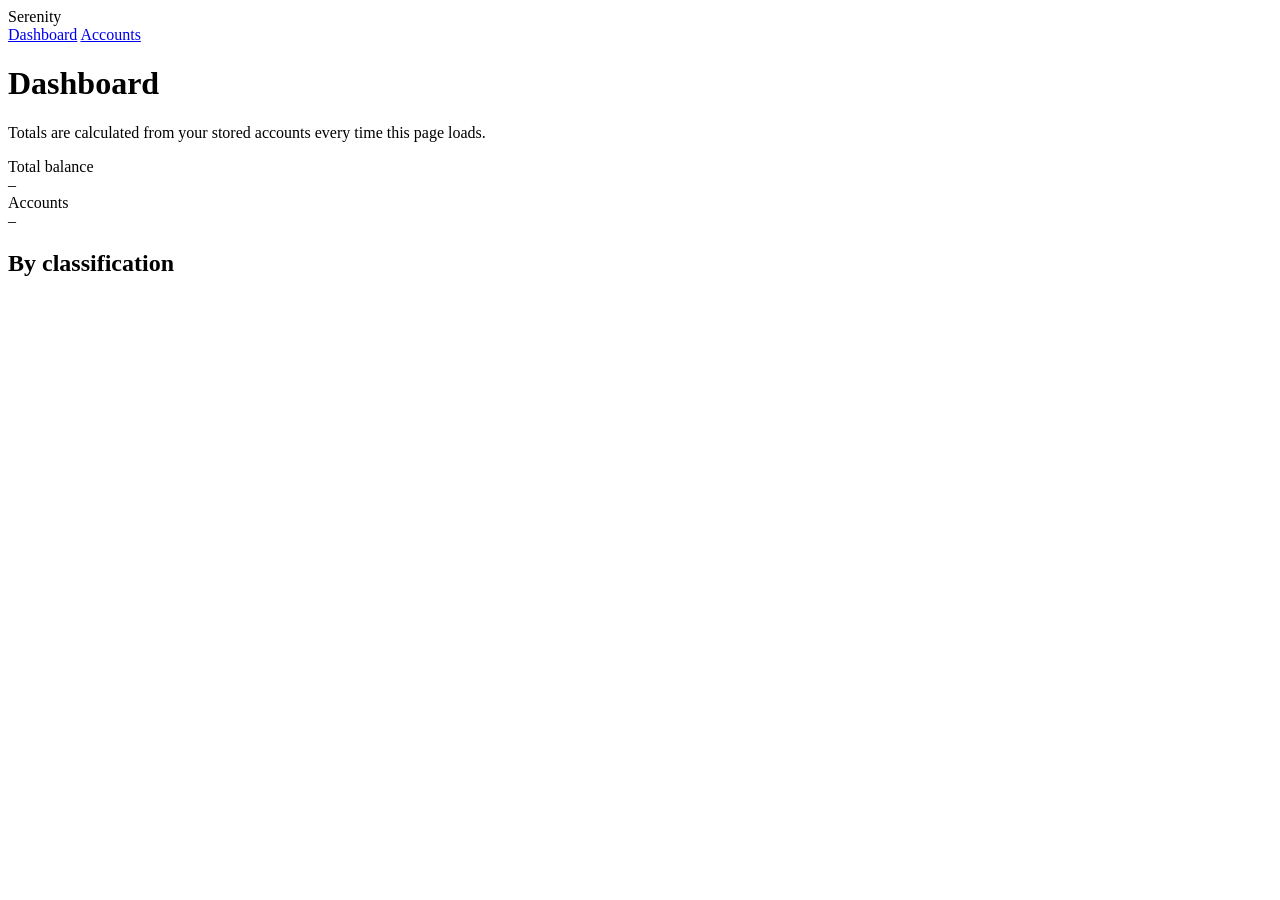
==== frontend/index.html @ c6931251 "Dank Files Dank Files" ====
<!DOCTYPE html>
<html lang="en">
<head>
  <meta charset="UTF-8">
  <meta name="viewport" content="width=device-width, initial-scale=1">
  <title>Serenity · Dashboard</title>
  <link rel="stylesheet" href="/static/css/style.css">
</head>
<body>
  <header class="topbar">
    <span class="brand">Serenity</span>
    <nav>
      <a href="/" class="active">Dashboard</a>
      <a href="/accounts">Accounts</a>
    </nav>
  </header>

  <main>
    <h1>Dashboard</h1>
    <p class="muted">Totals are calculated from your stored accounts every time this page loads.</p>

    <section class="cards">
      <div class="card">
        <div class="card-label">Total balance</div>
        <div class="card-value" id="total-balance">–</div>
      </div>
      <div class="card">
        <div class="card-label">Accounts</div>
        <div class="card-value" id="account-count">–</div>
      </div>
    </section>

    <h2>By classification</h2>
    <section class="cards" id="classification-cards"></section>

    <p id="error" class="error" hidden></p>
  </main>

  <script src="/static/js/api.js"></script>
  <script src="/static/js/dashboard.js"></script>
</body>
</html>
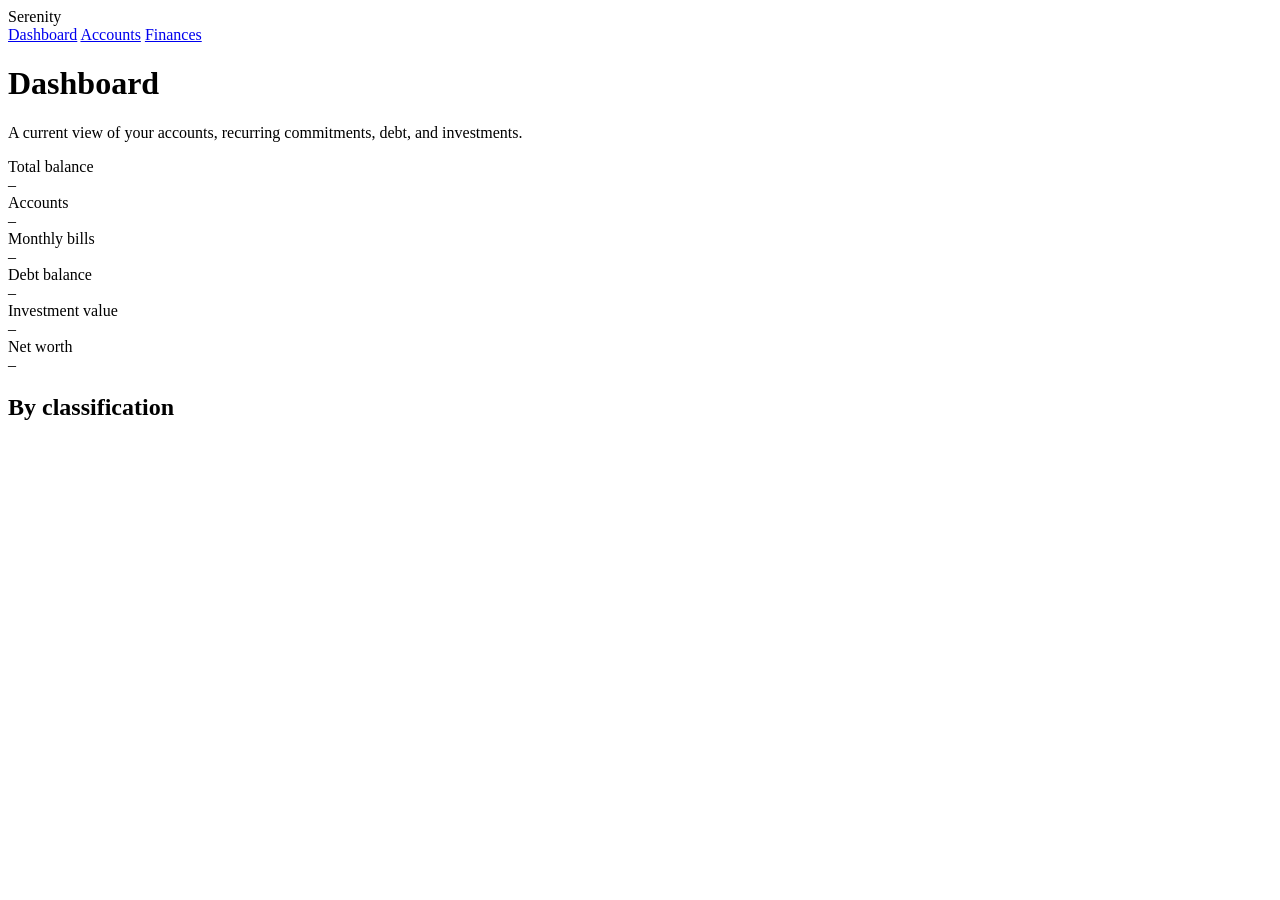
==== commit 8ee2e2d3: "Sync Serenity transaction alignment and finance features from Replit" ====
--- a/frontend/index.html
+++ b/frontend/index.html
@@ -12,12 +12,13 @@
     <nav>
       <a href="/" class="active">Dashboard</a>
       <a href="/accounts">Accounts</a>
+      <a href="/finances">Finances</a>
     </nav>
   </header>
 
   <main>
     <h1>Dashboard</h1>
-    <p class="muted">Totals are calculated from your stored accounts every time this page loads.</p>
+    <p class="muted">A current view of your accounts, recurring commitments, debt, and investments.</p>
 
     <section class="cards">
       <div class="card">
@@ -27,6 +28,22 @@
       <div class="card">
         <div class="card-label">Accounts</div>
         <div class="card-value" id="account-count">–</div>
+      </div>
+      <div class="card">
+        <div class="card-label">Monthly bills</div>
+        <div class="card-value" id="monthly-bills">–</div>
+      </div>
+      <div class="card">
+        <div class="card-label">Debt balance</div>
+        <div class="card-value" id="debt-balance">–</div>
+      </div>
+      <div class="card">
+        <div class="card-label">Investment value</div>
+        <div class="card-value" id="investment-value">–</div>
+      </div>
+      <div class="card">
+        <div class="card-label">Net worth</div>
+        <div class="card-value" id="net-worth">–</div>
       </div>
     </section>
 
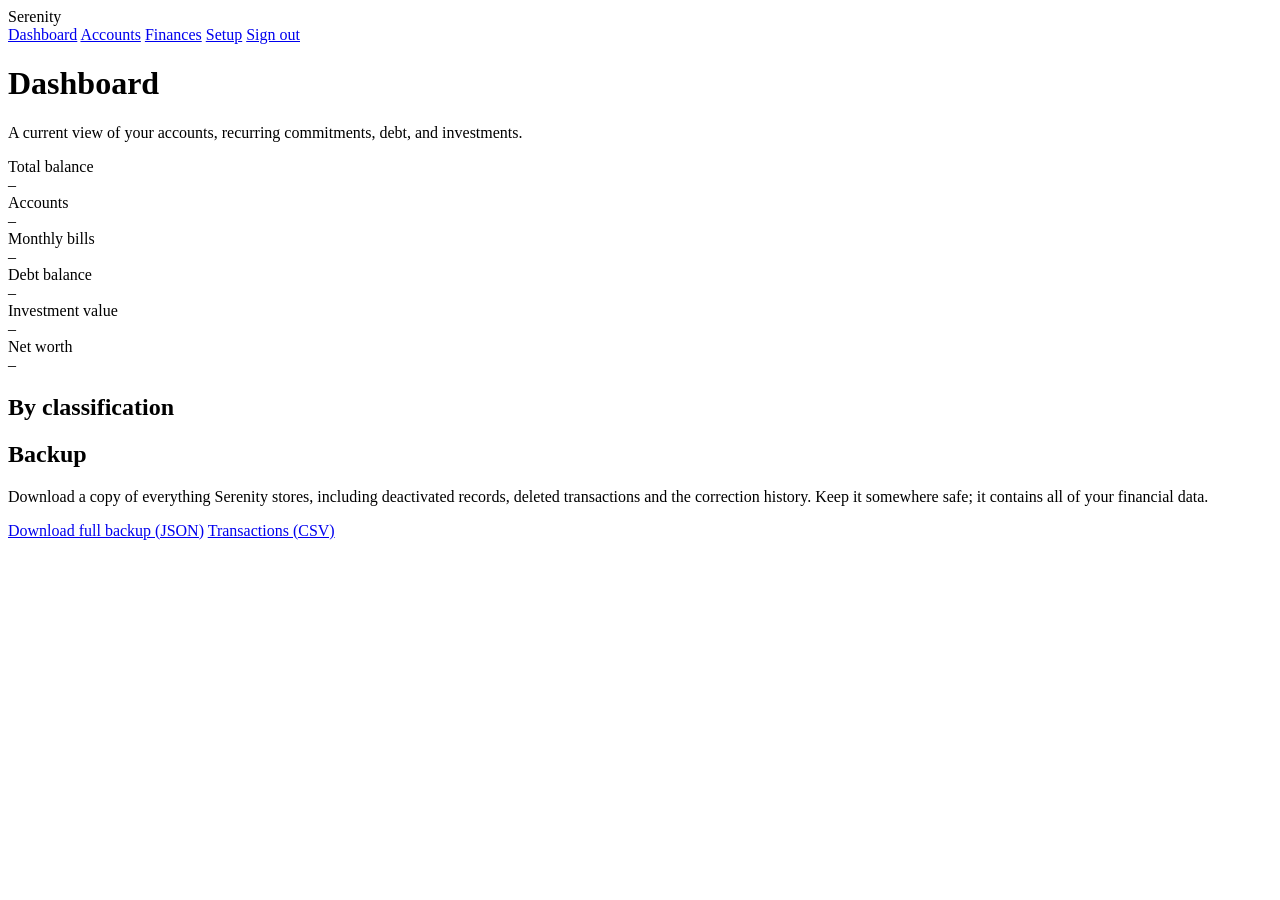
==== commit 3abfac22: "Sync verified Serenity application updates" ====
--- a/frontend/index.html
+++ b/frontend/index.html
@@ -13,6 +13,8 @@
       <a href="/" class="active">Dashboard</a>
       <a href="/accounts">Accounts</a>
       <a href="/finances">Finances</a>
+      <a href="/setup">Setup</a>
+      <a href="/sign-out" class="sign-out">Sign out</a>
     </nav>
   </header>
 
@@ -51,6 +53,17 @@
     <section class="cards" id="classification-cards"></section>
 
     <p id="error" class="error" hidden></p>
+
+    <section class="panel">
+      <h2>Backup</h2>
+      <p class="muted">Download a copy of everything Serenity stores, including deactivated
+        records, deleted transactions and the correction history. Keep it somewhere safe;
+        it contains all of your financial data.</p>
+      <div class="form-buttons">
+        <a class="button" href="/serenity-api/export" download>Download full backup (JSON)</a>
+        <a class="button secondary" href="/serenity-api/export/transactions.csv" download>Transactions (CSV)</a>
+      </div>
+    </section>
   </main>
 
   <script src="/static/js/api.js"></script>
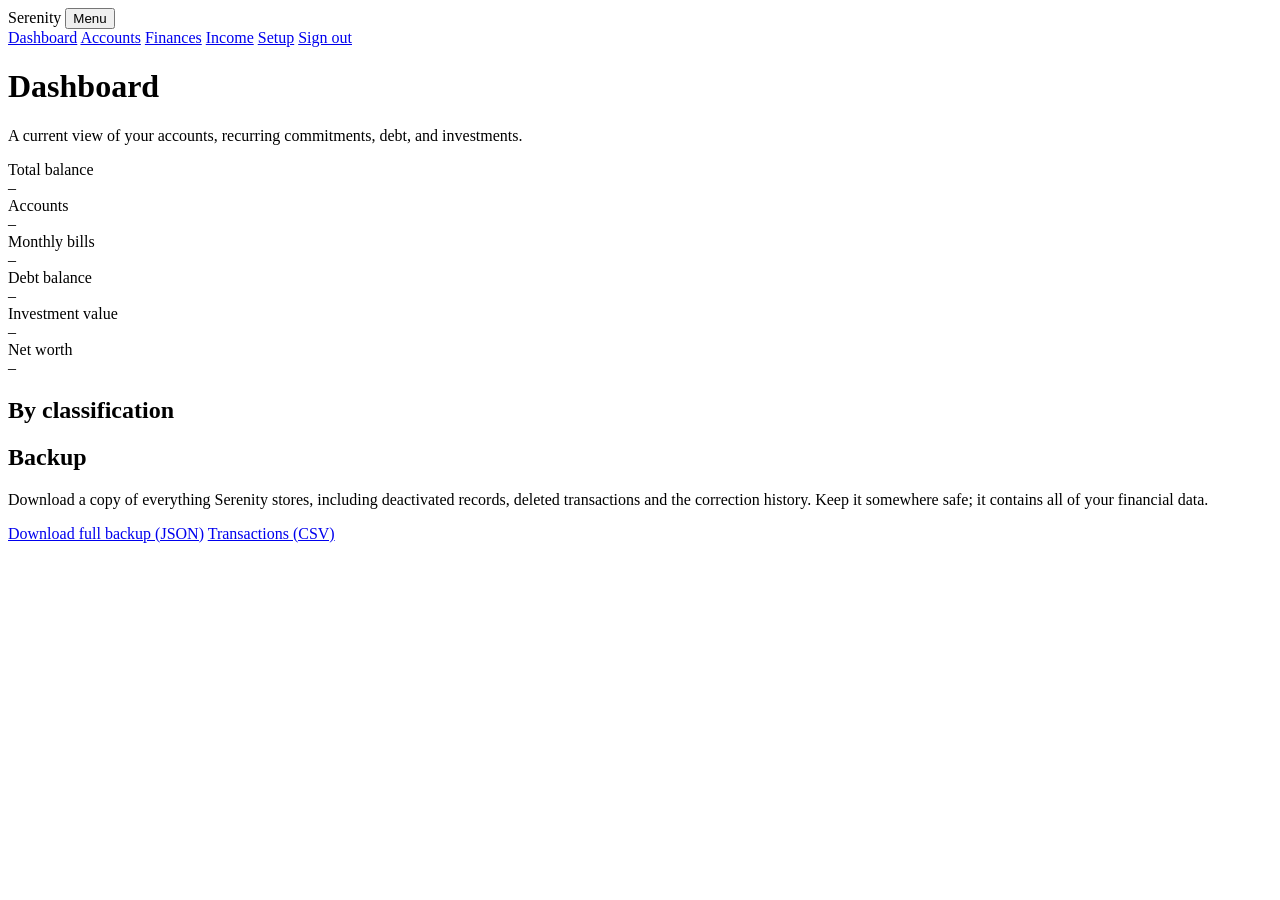
==== commit 4ff627f1: "Sync Serenity financial features, session security, browser recovery and hosting handoff" ====
--- a/frontend/index.html
+++ b/frontend/index.html
@@ -3,16 +3,19 @@
 <head>
   <meta charset="UTF-8">
   <meta name="viewport" content="width=device-width, initial-scale=1">
+  <meta name="theme-color" content="#0a0a0a">
   <title>Serenity · Dashboard</title>
   <link rel="stylesheet" href="/static/css/style.css">
 </head>
 <body>
   <header class="topbar">
     <span class="brand">Serenity</span>
-    <nav>
-      <a href="/" class="active">Dashboard</a>
+    <button type="button" class="nav-toggle" aria-expanded="false" aria-controls="site-nav">Menu</button>
+    <nav id="site-nav" class="site-nav" aria-label="Main">
+      <a href="/" class="active" aria-current="page">Dashboard</a>
       <a href="/accounts">Accounts</a>
       <a href="/finances">Finances</a>
+      <a href="/income">Income</a>
       <a href="/setup">Setup</a>
       <a href="/sign-out" class="sign-out">Sign out</a>
     </nav>
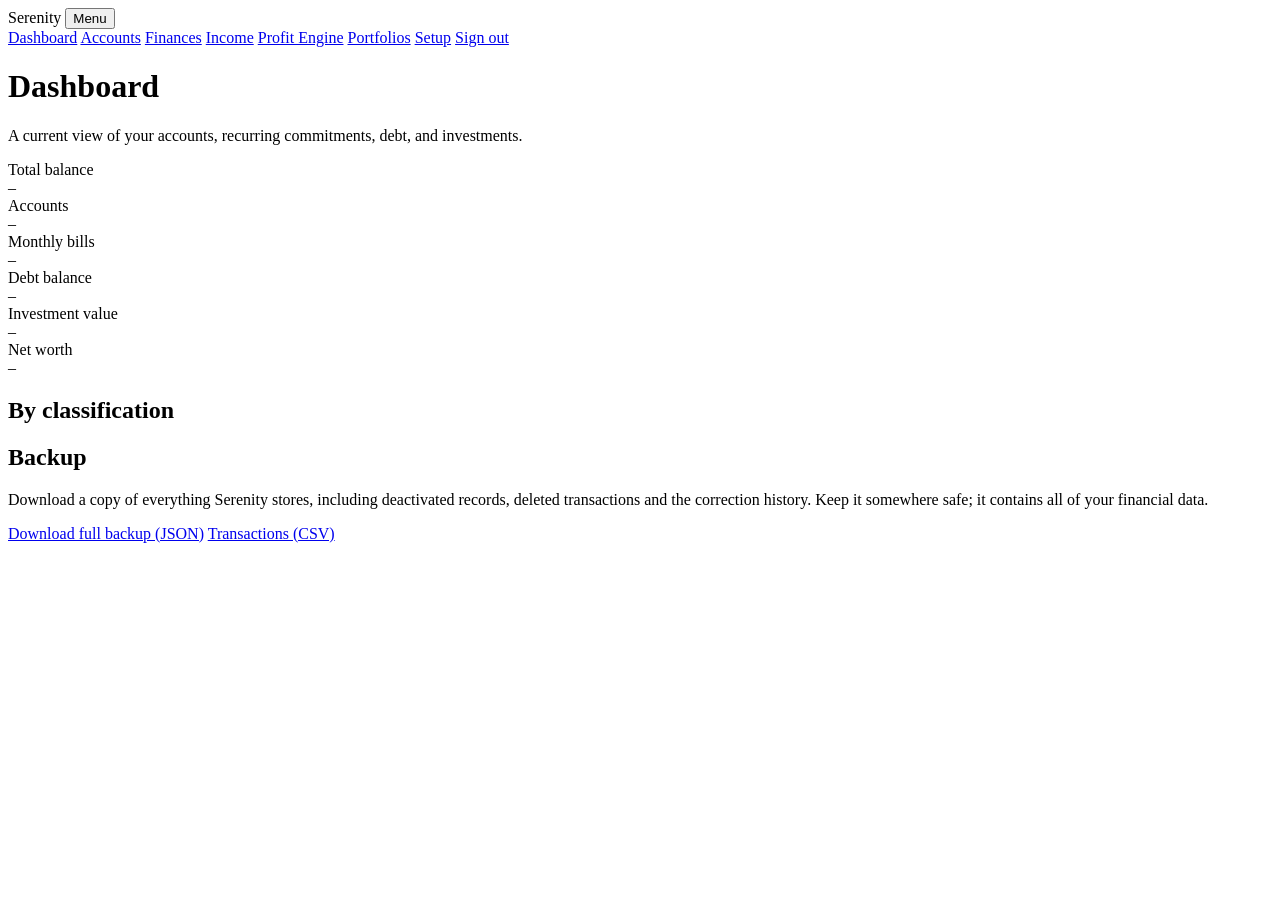
==== commit 3e11e3f8: "Sync Serenity to Replit checkpoint 4355dd6 Exact tracked-file snapshot of Replit development commit " ====
--- a/frontend/index.html
+++ b/frontend/index.html
@@ -16,6 +16,8 @@
       <a href="/accounts">Accounts</a>
       <a href="/finances">Finances</a>
       <a href="/income">Income</a>
+      <a href="/profit-engine">Profit Engine</a>
+      <a href="/portfolios">Portfolios</a>
       <a href="/setup">Setup</a>
       <a href="/sign-out" class="sign-out">Sign out</a>
     </nav>
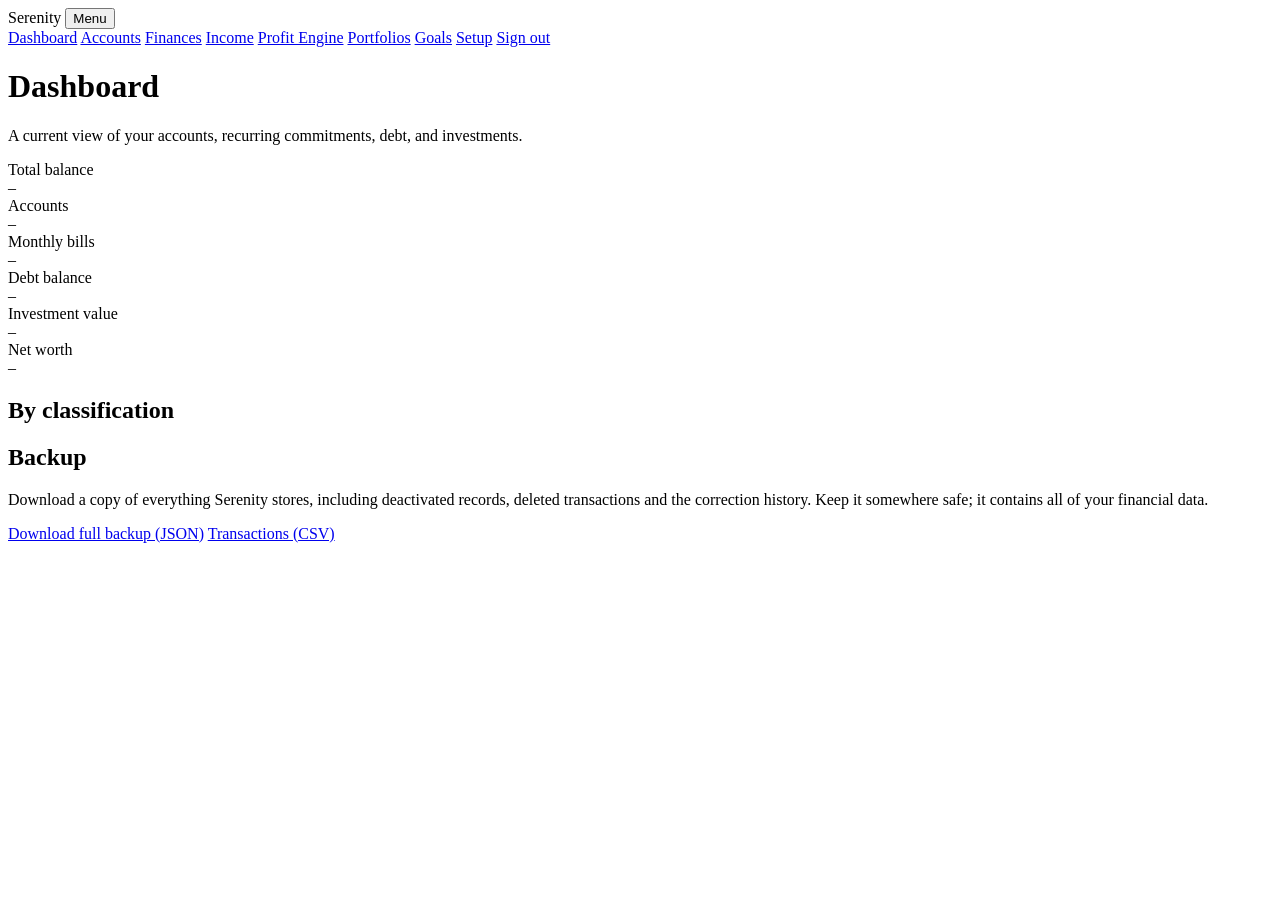
==== commit 545dda91: "Stage guarded Publish repair and synchronize approved Serenity development" ====
--- a/frontend/index.html
+++ b/frontend/index.html
@@ -18,6 +18,7 @@
       <a href="/income">Income</a>
       <a href="/profit-engine">Profit Engine</a>
       <a href="/portfolios">Portfolios</a>
+      <a href="/goals">Goals</a>
       <a href="/setup">Setup</a>
       <a href="/sign-out" class="sign-out">Sign out</a>
     </nav>
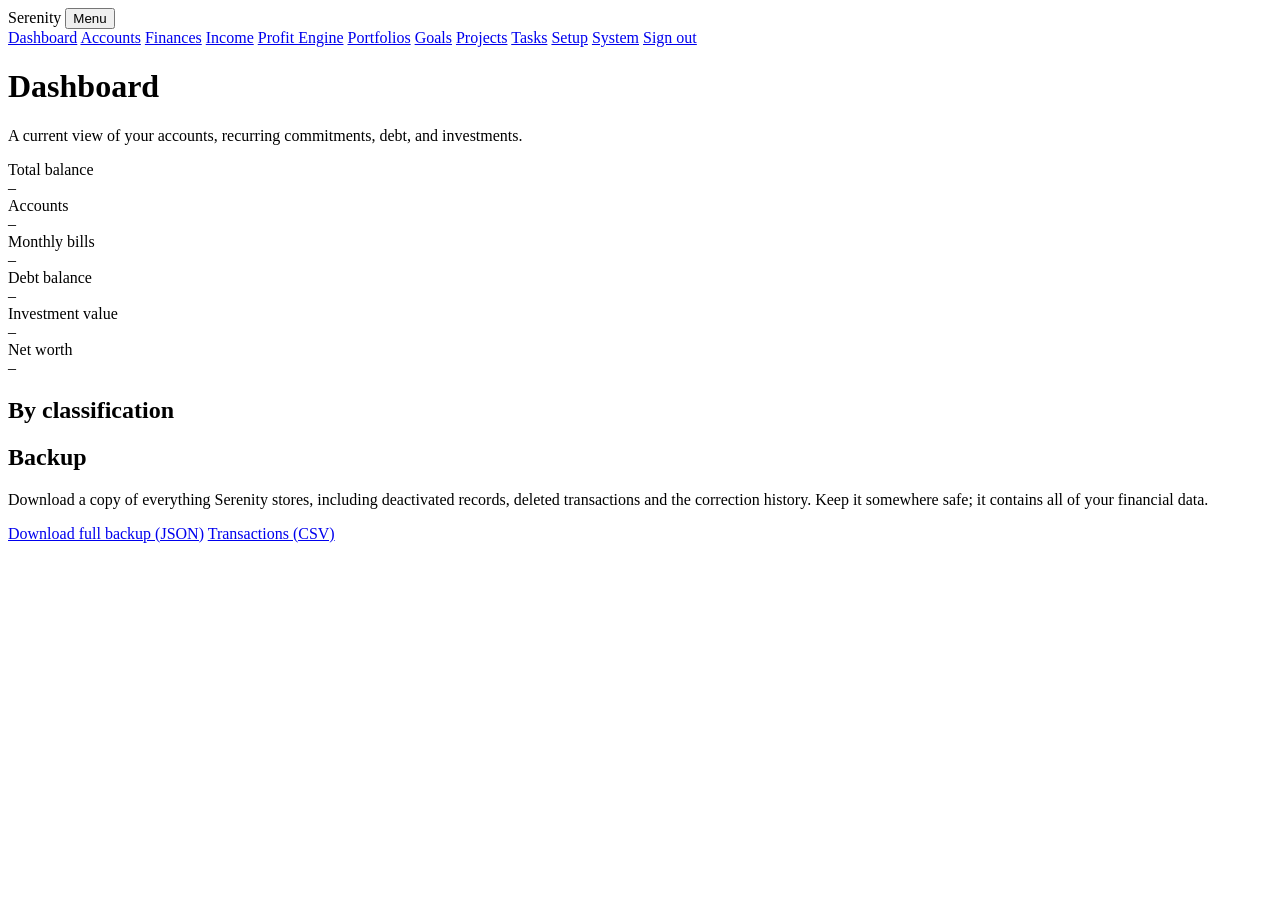
==== commit 88f8aa8a: "Begin Serenity Next baseline and synchronize verified merged foundations" ====
--- a/frontend/index.html
+++ b/frontend/index.html
@@ -19,7 +19,10 @@
       <a href="/profit-engine">Profit Engine</a>
       <a href="/portfolios">Portfolios</a>
       <a href="/goals">Goals</a>
+      <a href="/projects">Projects</a>
+      <a href="/tasks">Tasks</a>
       <a href="/setup">Setup</a>
+      <a href="/system">System</a>
       <a href="/sign-out" class="sign-out">Sign out</a>
     </nav>
   </header>
